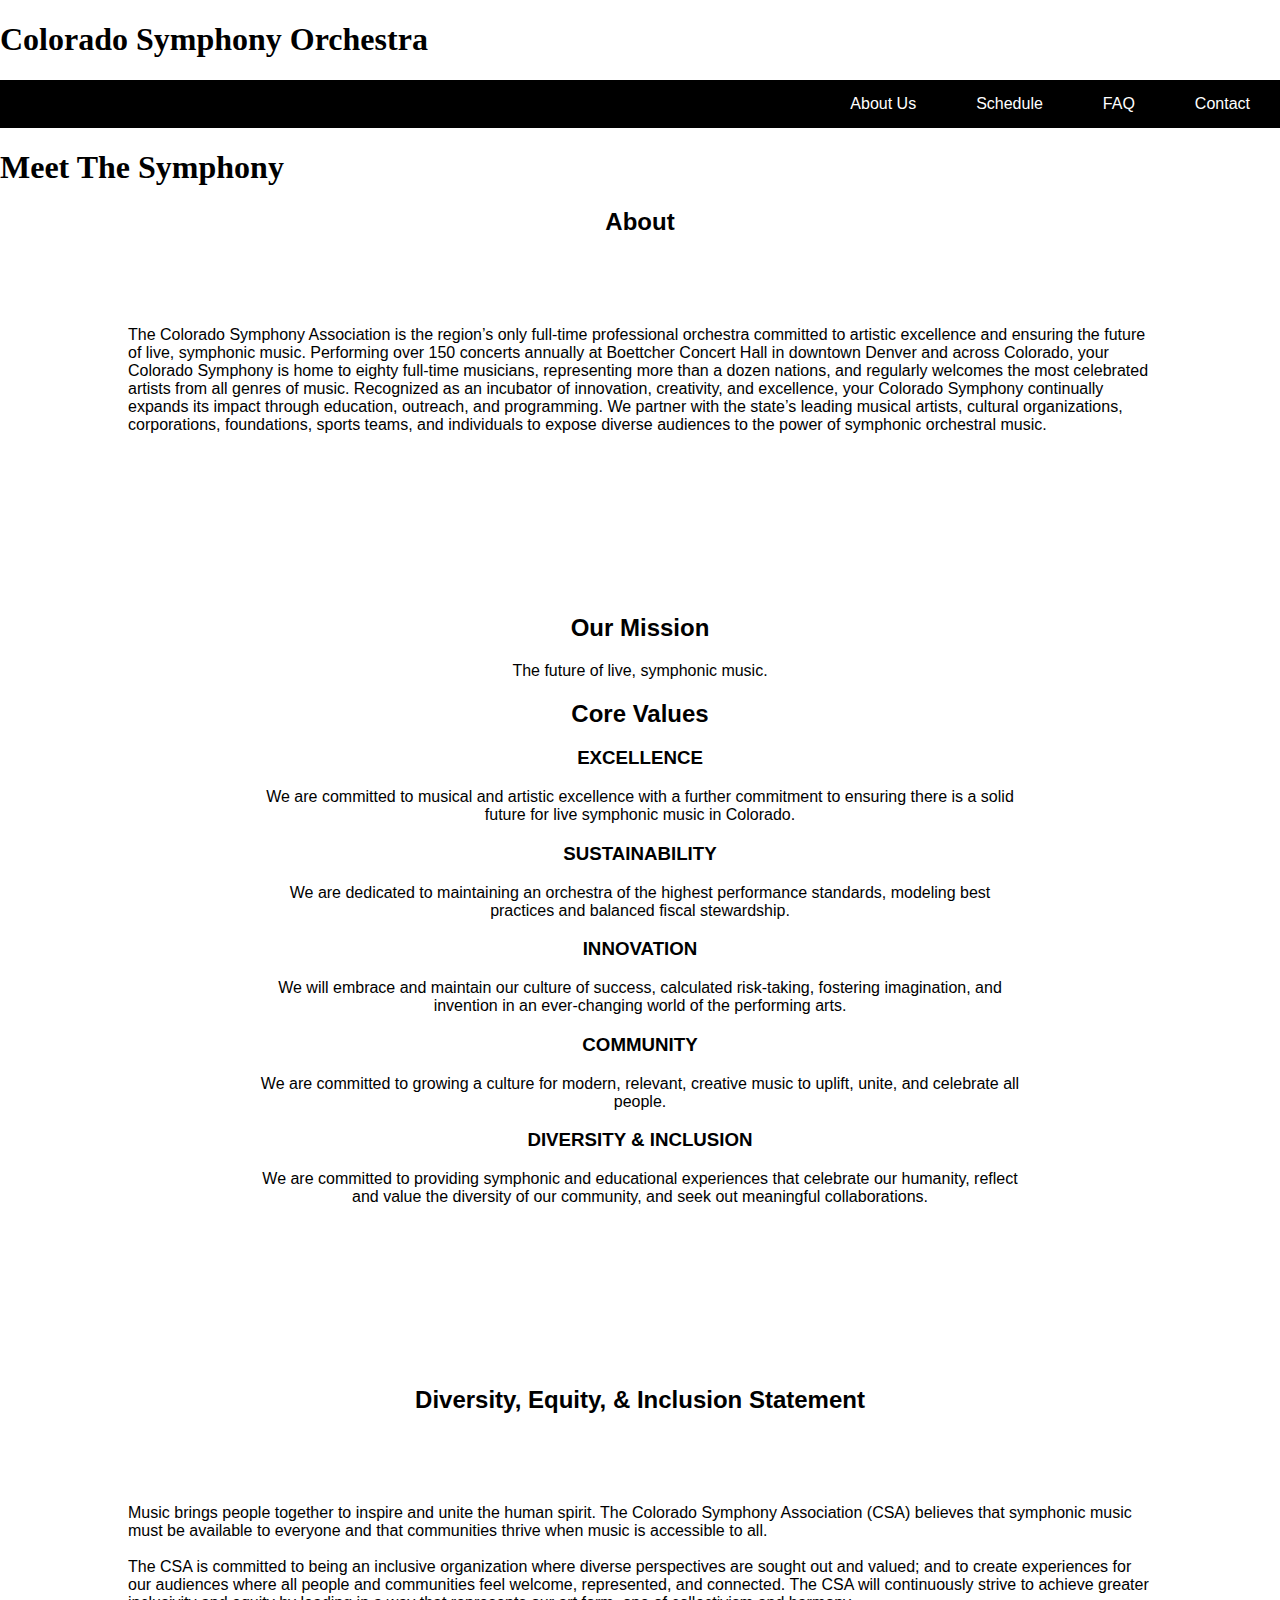
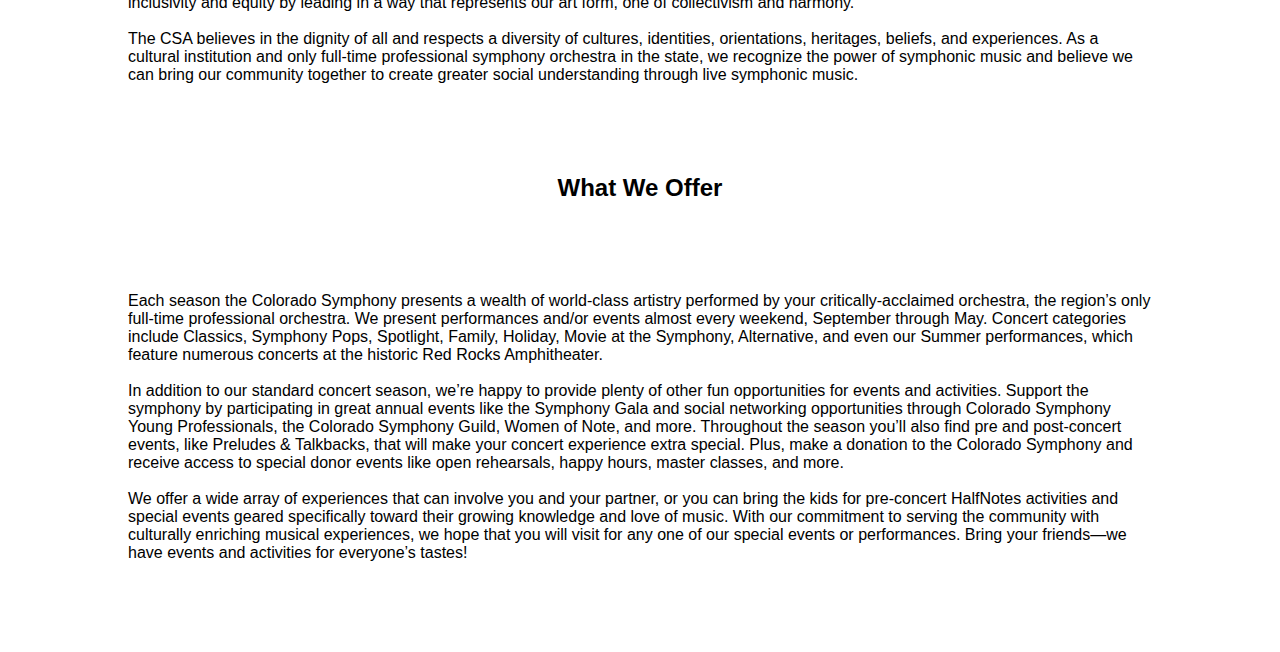
==== css_midterm/about.html @ aef92408 "added FAQ and about css and edited the html for both" ====
<!DOCTYPE html>
<html lang="en">
<head>
    <meta charset="UTF-8">
    <meta name="viewport" content="width=device-width, initial-scale=1.0">
    <title>About Us</title>
    <link rel="stylesheet" href="css/index.css">
    <link rel="stylesheet" href="css/about.css">
    <link rel="preconnect" href="https://fonts.googleapis.com">
    <link rel="preconnect" href="https://fonts.gstatic.com" crossorigin>
    <link href="https://fonts.googleapis.com/css2?family=Sixtyfour+Convergence&display=swap" rel="stylesheet">
</head>
<body>
    <h1><a href="index.html">Colorado Symphony Orchestra</a></h1>
    <nav>
        <ul>
            <li><a href="about.html">About Us</a></li>
            <li><a href="schedule.html">Schedule</a></li>
            <li><a href="FAQ.html">FAQ</a></li>
            <li><a href="contact.html">Contact</a></li>
      </ul>
    </nav>

    <h1>Meet The Symphony</h1>

    
    <h2>About</h2>
    <p class="description">The Colorado Symphony Association is the region’s 
        only full-time professional orchestra committed 
        to artistic excellence and ensuring the future of 
        live, symphonic music. Performing over 150 concerts 
        annually at Boettcher Concert Hall in downtown Denver 
        and across Colorado, your Colorado Symphony is home 
        to eighty full-time musicians, representing more than 
        a dozen nations, and regularly welcomes the most 
        celebrated artists from all genres of music. 
        Recognized as an incubator of innovation, creativity, 
        and excellence, your Colorado Symphony continually 
        expands its impact through education, outreach, 
        and programming. We partner with the state’s leading 
        musical artists, cultural organizations, 
        corporations, foundations, sports teams, 
        and individuals to expose diverse audiences 
        to the power of symphonic orchestral music.
    </p>
    
    <div id="Mission">

        <h2>Our Mission</h2>
        <p>The future of live, symphonic music.</p>

        <h2>Core Values</h2>
        <h3>EXCELLENCE</h3>
        <p>We are committed to musical and artistic excellence with a further commitment to ensuring there is a solid future for live symphonic music in Colorado.</p>
        
        <h3>SUSTAINABILITY</h3>
        <p>We are dedicated to maintaining an orchestra of the highest performance standards, modeling best practices and balanced fiscal stewardship.</p>
        
        <h3>INNOVATION</h3>
        <p>We will embrace and maintain our culture of success, calculated risk-taking, fostering imagination, and invention in an ever-changing world of the performing arts.</p>
        
        <h3>COMMUNITY</h3>
        <p>We are committed to growing a culture for modern, relevant, creative music to uplift, unite, and celebrate all people.</p>
        
        <h3>DIVERSITY & INCLUSION</h3>
        <p>We are committed to providing symphonic and educational experiences that celebrate our humanity, reflect and value the diversity of our community, and seek out meaningful collaborations.</p>

    </div>

    <h2>Diversity, Equity, & Inclusion Statement</h2>
    <p class="description">Music brings people together to inspire and unite the human spirit. The Colorado Symphony Association (CSA) believes that symphonic music must be available to everyone and that communities thrive when music is accessible to all.<br><br>
        The CSA is committed to being an inclusive organization where diverse perspectives are sought out and valued; and to create experiences for our audiences where all people and communities feel welcome, represented, and connected. The CSA will continuously strive to achieve greater inclusivity and equity by leading in a way that represents our art form, one of collectivism and harmony.<br><br>
        The CSA believes in the dignity of all and respects a diversity of cultures, identities, orientations, heritages, beliefs, and experiences. As a cultural institution and only full-time professional symphony orchestra in the state, we recognize the power of symphonic music and believe we can bring our community together to create greater social understanding through live symphonic music.<br>
    </p>
    
    <h2>What We Offer</h2>
    <p class="description">Each season the Colorado Symphony presents a wealth of world-class artistry performed by your critically-acclaimed orchestra, the region’s only full-time professional orchestra. We present performances and/or events almost every weekend, September through May. Concert categories include Classics, Symphony Pops, Spotlight, Family, Holiday, Movie at the Symphony, Alternative, and even our Summer performances, which feature numerous concerts at the historic Red Rocks Amphitheater.<br><br>
        In addition to our standard concert season, we’re happy to provide plenty of other fun opportunities for events and activities. Support the symphony by participating in great annual events like the Symphony Gala and social networking opportunities through Colorado Symphony Young Professionals, the Colorado Symphony Guild, Women of Note, and more. Throughout the season you’ll also find pre and post-concert events, like Preludes & Talkbacks, that will make your concert experience extra special. Plus, make a donation to the Colorado Symphony and receive access to special donor events like open rehearsals, happy hours, master classes, and more.<br><br>
        We offer a wide array of experiences that can involve you and your partner, or you can bring the kids for pre-concert HalfNotes activities and special events geared specifically toward their growing knowledge and love of music. With our commitment to serving the community with culturally enriching musical experiences, we hope that you will visit for any one of our special events or performances. Bring your friends—we have events and activities for everyone’s tastes!<br>
    </p>
</body>
</html>
---- css_midterm/css/index.css ----
body{
    margin:0;
    font-family: "Gill Sans", sans-serif;
}

.main{
    width: 100%;
    background: linear-gradient(to top, rgba(0,0,0,0.5)50%,rgba(0,0,0,0.5)50%), url(../images/Catherine-Jason-Sinn-1920x400-1.jpg);
    background-position: center;
    background-size: cover;
    height: 65vh;

    color:white;
    padding-left: 50px;
}

h1{
    font-family: "Apple Chancery", cursive;
    font-size: 2em;
}

.content-pic{
    width: 1500px;
    height: auto;
    margin: auto;
    color: white;
    position: relative;
    padding-bottom: 25px;
}

.content-pic h2{
    font-size: 3.125em; /* 50px/16=3.125em */
    letter-spacing: 2px;
}

.content-pic h3{
    font-size: 1.25em; /* 20px/16=1.25em */
    padding-top: 20px;
}

.content-pic .par{
    letter-spacing: 1.2px;
    padding-bottom: 15px;
}

.content-pic .cn{
    width: 180px;
    height: 50px;
    background: #637488;
    border: none;
    font-size: 18px;
    border-radius: 10px;
    cursor: pointer;
    transition: .2s ease;
    
}

.content-pic .cn a{
    text-decoration: none;
    color: white;
    /* transition: .3s ease; */
}

.cn:hover{
    background-color: #334860;
}

nav ul{
    list-style-type: none; /* gets rid of bullets */
    display: flex;
    background-color: black;
    margin:0;
    padding: 15px 0px;
    justify-content: flex-end; /* moves content to the right */
}

h1 a{
    text-decoration: none; /* gets rid of underline */
    color: black;
}

li a{
    text-decoration: none; /* gets rid of underline */
    color:white;
    padding: 15px 30px; /* first value: top/bottom , second value: left/right*/
    /* font-family: "Sixtyfour Convergence", sans-serif; */
    font-family: "Gill Sans", sans-serif;
}

li a:hover{ /* pseudoclass */
    background-color: #888484;
    color: white;
}

/* when you click on the link */
li a:active{ 
    background-color: #637488;
}

.education-programs {
    display: flex;
    flex-wrap: wrap; /* flex items will wrap onto multiple lines, from top to bottom */
    gap: 10px; /* gap between boxed */
    justify-content: center;
    padding: 10px; /* space from edges of screen */
}

.program {
    background: #fff;
    border-radius: 8px;
    padding: 20px;
    box-shadow: 0 2px 8px rgba(0, 0, 0, 0.2);
    flex: 1 1 calc(30%); /* Responsive sizing */
    min-width: 250px; /* Minimum width for smaller screens */
}

.program h2 {
    color: #2c3e50;
}

.program p {
    color: #34495e;
}

.program a {
    color: #2980b9;
    text-decoration: none;
}

.program a:hover {
    text-decoration: underline;
}
---- css_midterm/css/about.css ----
#Mission{
    text-align: center;
    margin: 20vh 20vw;
}

.description{
    margin: 10vh 10vw;
}

h2{
    text-align: center;
}
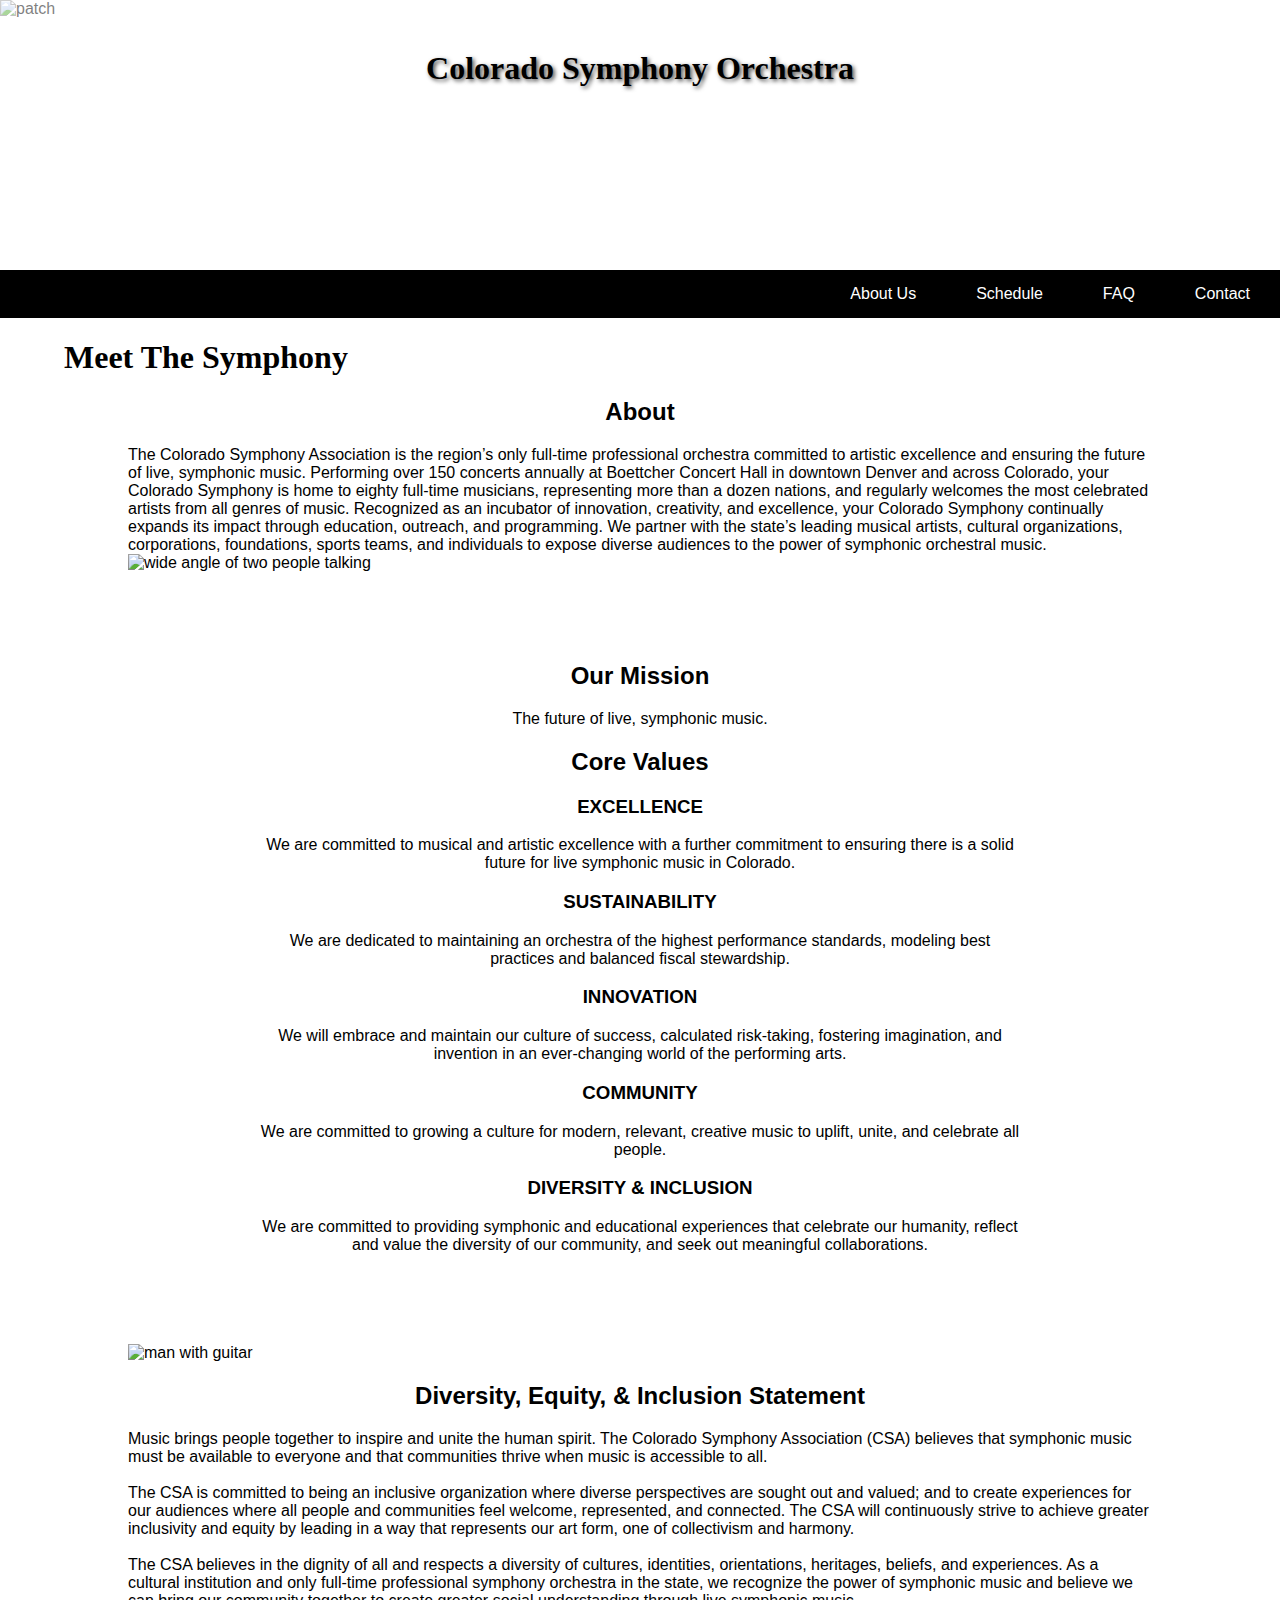
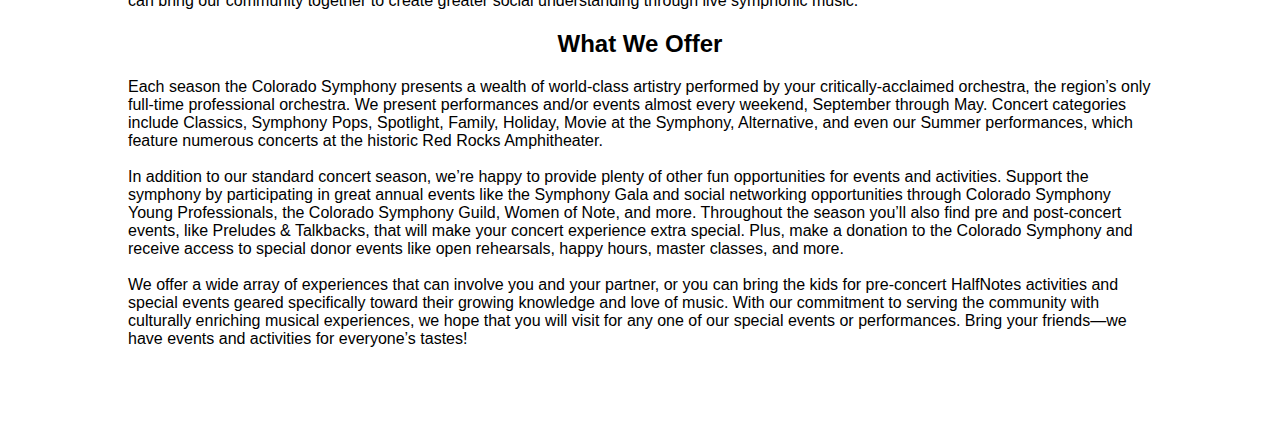
==== commit f4a5872e: "restored previously deleted css and html" ====
--- a/css_midterm/about.html
+++ b/css_midterm/about.html
@@ -1,3 +1,4 @@
+
 <!DOCTYPE html>
 <html lang="en">
 <head>
@@ -11,7 +12,12 @@
     <link href="https://fonts.googleapis.com/css2?family=Sixtyfour+Convergence&display=swap" rel="stylesheet">
 </head>
 <body>
-    <h1><a href="index.html">Colorado Symphony Orchestra</a></h1>
+
+    <div id="title">
+        <img src="/css_project/css_midterm/images/schedule/Rachmaninoff-Piano-2-720x400-1.jpg" alt="patch">
+        <h1><a href="index.html">Colorado Symphony Orchestra</a></h1>
+    </div>
+
     <nav>
         <ul>
             <li><a href="about.html">About Us</a></li>
@@ -23,26 +29,31 @@
 
     <h1>Meet The Symphony</h1>
 
-    
-    <h2>About</h2>
-    <p class="description">The Colorado Symphony Association is the region’s 
-        only full-time professional orchestra committed 
-        to artistic excellence and ensuring the future of 
-        live, symphonic music. Performing over 150 concerts 
-        annually at Boettcher Concert Hall in downtown Denver 
-        and across Colorado, your Colorado Symphony is home 
-        to eighty full-time musicians, representing more than 
-        a dozen nations, and regularly welcomes the most 
-        celebrated artists from all genres of music. 
-        Recognized as an incubator of innovation, creativity, 
-        and excellence, your Colorado Symphony continually 
-        expands its impact through education, outreach, 
-        and programming. We partner with the state’s leading 
-        musical artists, cultural organizations, 
-        corporations, foundations, sports teams, 
-        and individuals to expose diverse audiences 
-        to the power of symphonic orchestral music.
-    </p>
+    <div id="aboutSection">
+        <h2>About</h2>
+        <p class="description">The Colorado Symphony Association is the region’s 
+            only full-time professional orchestra committed 
+            to artistic excellence and ensuring the future of 
+            live, symphonic music. Performing over 150 concerts 
+            annually at Boettcher Concert Hall in downtown Denver 
+            and across Colorado, your Colorado Symphony is home 
+            to eighty full-time musicians, representing more than 
+            a dozen nations, and regularly welcomes the most 
+            celebrated artists from all genres of music. 
+            Recognized as an incubator of innovation, creativity, 
+            and excellence, your Colorado Symphony continually 
+            expands its impact through education, outreach, 
+            and programming. We partner with the state’s leading 
+            musical artists, cultural organizations, 
+            corporations, foundations, sports teams, 
+            and individuals to expose diverse audiences 
+            to the power of symphonic orchestral music.
+        </p>
+    </div>
+
+    <div id="talkback">
+    <img src="/css_project/css_midterm/images/about/Talkback-945x530-1.jpg" alt="wide angle of two people talking">
+    </div>
     
     <div id="Mission">
 
@@ -67,16 +78,20 @@
 
     </div>
 
+    <div id="chris">
+    <img src="/css_project/css_midterm/images/schedule/Chris-Thile-2024-720x400-1.jpg" alt="man with guitar">
+    </div>
+
     <h2>Diversity, Equity, & Inclusion Statement</h2>
     <p class="description">Music brings people together to inspire and unite the human spirit. The Colorado Symphony Association (CSA) believes that symphonic music must be available to everyone and that communities thrive when music is accessible to all.<br><br>
-        The CSA is committed to being an inclusive organization where diverse perspectives are sought out and valued; and to create experiences for our audiences where all people and communities feel welcome, represented, and connected. The CSA will continuously strive to achieve greater inclusivity and equity by leading in a way that represents our art form, one of collectivism and harmony.<br><br>
-        The CSA believes in the dignity of all and respects a diversity of cultures, identities, orientations, heritages, beliefs, and experiences. As a cultural institution and only full-time professional symphony orchestra in the state, we recognize the power of symphonic music and believe we can bring our community together to create greater social understanding through live symphonic music.<br>
-    </p>
+    The CSA is committed to being an inclusive organization where diverse perspectives are sought out and valued; and to create experiences for our audiences where all people and communities feel welcome, represented, and connected. The CSA will continuously strive to achieve greater inclusivity and equity by leading in a way that represents our art form, one of collectivism and harmony.<br><br>
+    The CSA believes in the dignity of all and respects a diversity of cultures, identities, orientations, heritages, beliefs, and experiences. As a cultural institution and only full-time professional symphony orchestra in the state, we recognize the power of symphonic music and believe we can bring our community together to create greater social understanding through live symphonic music.<br></p>
     
-    <h2>What We Offer</h2>
-    <p class="description">Each season the Colorado Symphony presents a wealth of world-class artistry performed by your critically-acclaimed orchestra, the region’s only full-time professional orchestra. We present performances and/or events almost every weekend, September through May. Concert categories include Classics, Symphony Pops, Spotlight, Family, Holiday, Movie at the Symphony, Alternative, and even our Summer performances, which feature numerous concerts at the historic Red Rocks Amphitheater.<br><br>
+    <div id="offer">
+        <h2>What We Offer</h2>
+        <p class="description">Each season the Colorado Symphony presents a wealth of world-class artistry performed by your critically-acclaimed orchestra, the region’s only full-time professional orchestra. We present performances and/or events almost every weekend, September through May. Concert categories include Classics, Symphony Pops, Spotlight, Family, Holiday, Movie at the Symphony, Alternative, and even our Summer performances, which feature numerous concerts at the historic Red Rocks Amphitheater.<br><br>
         In addition to our standard concert season, we’re happy to provide plenty of other fun opportunities for events and activities. Support the symphony by participating in great annual events like the Symphony Gala and social networking opportunities through Colorado Symphony Young Professionals, the Colorado Symphony Guild, Women of Note, and more. Throughout the season you’ll also find pre and post-concert events, like Preludes & Talkbacks, that will make your concert experience extra special. Plus, make a donation to the Colorado Symphony and receive access to special donor events like open rehearsals, happy hours, master classes, and more.<br><br>
-        We offer a wide array of experiences that can involve you and your partner, or you can bring the kids for pre-concert HalfNotes activities and special events geared specifically toward their growing knowledge and love of music. With our commitment to serving the community with culturally enriching musical experiences, we hope that you will visit for any one of our special events or performances. Bring your friends—we have events and activities for everyone’s tastes!<br>
-    </p>
+        We offer a wide array of experiences that can involve you and your partner, or you can bring the kids for pre-concert HalfNotes activities and special events geared specifically toward their growing knowledge and love of music. With our commitment to serving the community with culturally enriching musical experiences, we hope that you will visit for any one of our special events or performances. Bring your friends—we have events and activities for everyone’s tastes!<br></p>
+    </div>
 </body>
-</html>+</html>
--- a/css_midterm/css/index.css
+++ b/css_midterm/css/index.css
@@ -17,6 +17,9 @@
 h1{
     font-family: "Apple Chancery", cursive;
     font-size: 2em;
+    
+    margin-left: 5vw;
+    
 }
 
 .content-pic{
--- a/css_midterm/css/about.css
+++ b/css_midterm/css/about.css
@@ -1,12 +1,70 @@
+#title {
+    position: relative;
+    width: 100%;
+    height: 30vh;
+}
+
+#title img {
+    position: 0;
+    top: 0;
+    left: 0;
+    width: 100%;
+    height: 100%;
+    object-fit: cover;
+    z-index: 1;
+    opacity: 50%;
+}
+
+#title h1 {
+    position: absolute;
+    top: 25%;
+    left: 50%;
+    transform: translate(-50%, -50%);
+    z-index: 2;
+    text-shadow: 2px 2px 4px rgba(0, 0, 0, 0.7); /* Add shadow for better readability */
+    /* font-size: 3rem; */
+    margin: 0;
+    text-align: center;
+}
+
 #Mission{
     text-align: center;
-    margin: 20vh 20vw;
+    margin: 10vh 20vw;    
+}
+
+img{
+    width: 1250px;
+    max-width: 100%;
+    min-width: none;
+}
+
+#talkback{
+    margin: 0vh 10vw;
+    position: relative;
+}
+
+#chris{
+    margin: 0vh 10vw;
+    position: relative;
 }
 
 .description{
-    margin: 10vh 10vw;
+    margin: 0vh 10vw;
+    max-width: 100%;
+}
+
+h1{
+    margin-left: 5vw;
 }
 
 h2{
     text-align: center;
+}
+
+#aboutSection{
+    margin-bottom: 5vh 10vw;
+}
+
+#offer {
+    margin-bottom: 10vh;
 }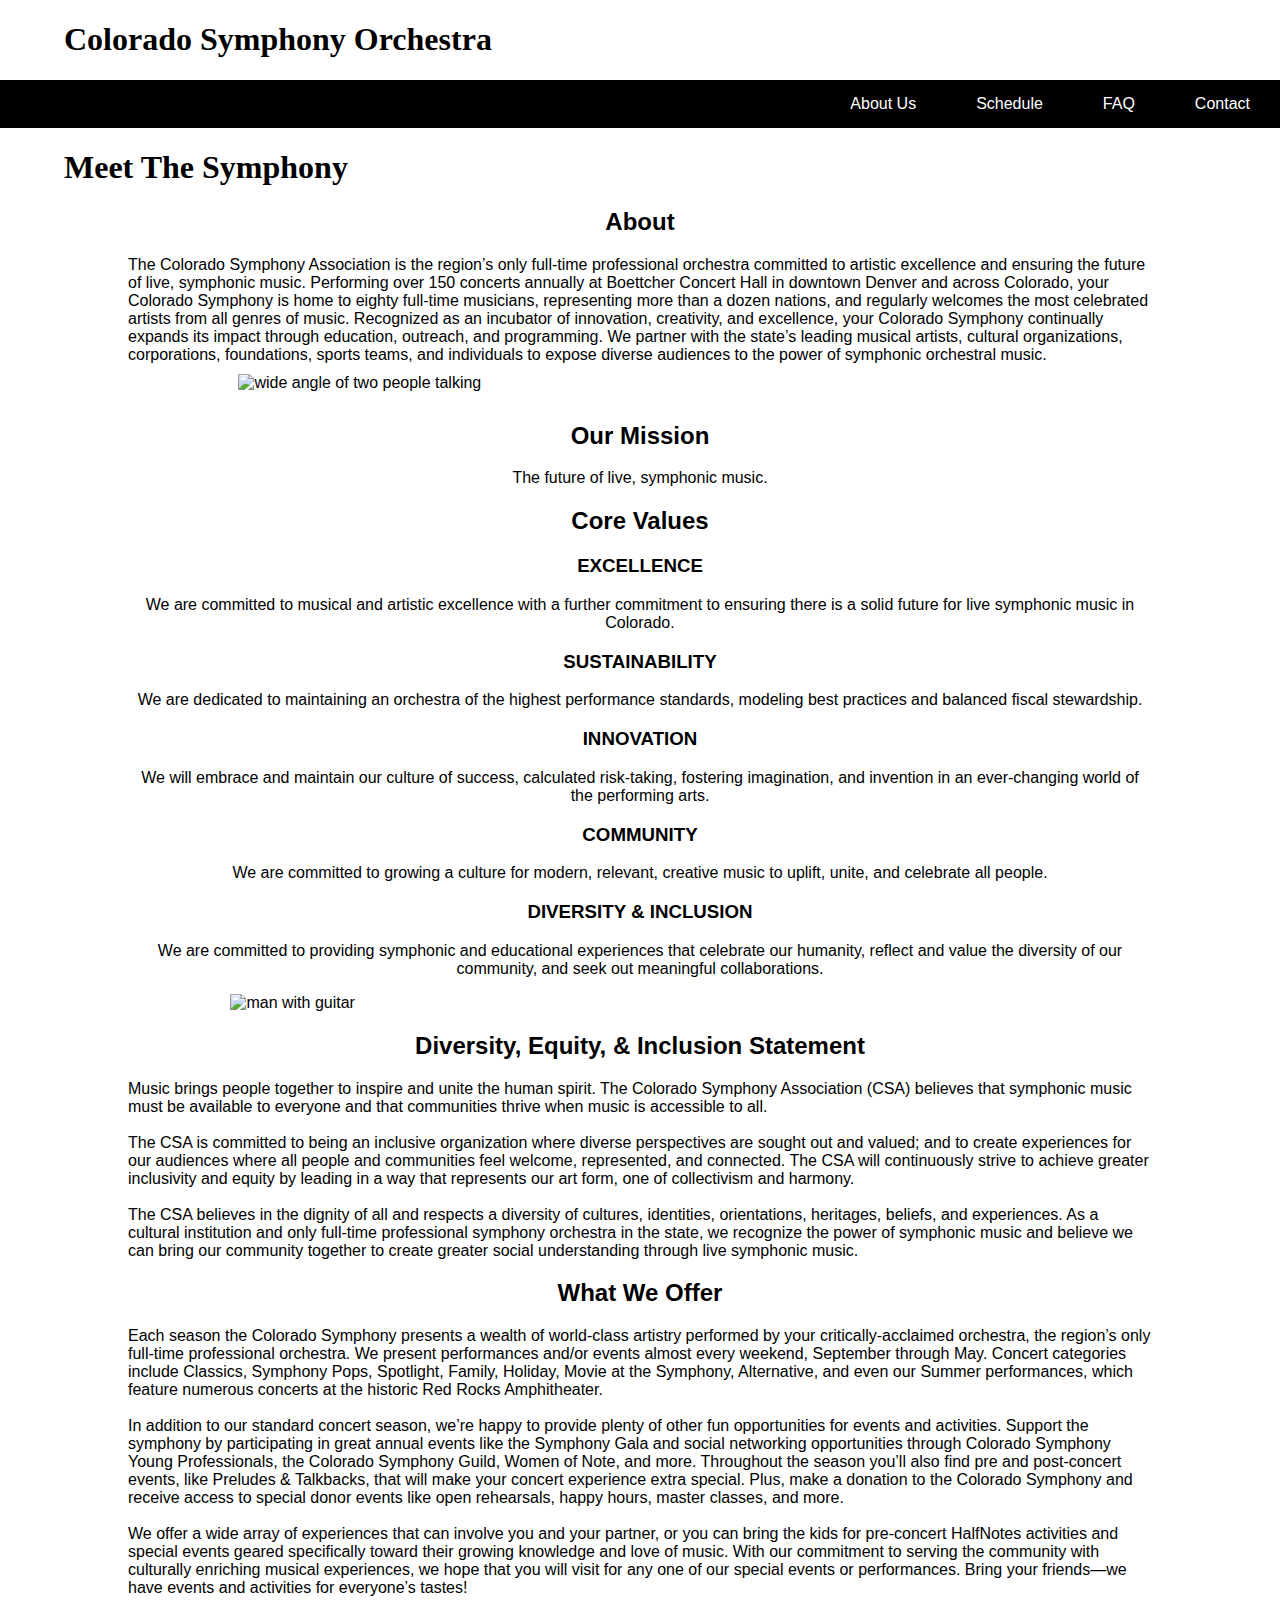
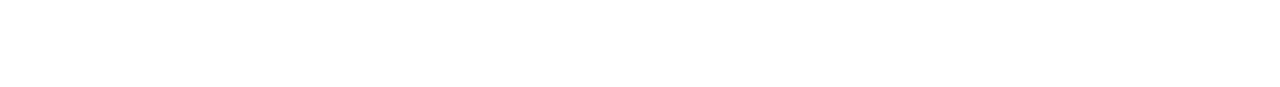
==== commit e2f5db65: "Added morty's images and css to the about page" ====
--- a/css_midterm/about.html
+++ b/css_midterm/about.html
@@ -1,4 +1,3 @@
-
 <!DOCTYPE html>
 <html lang="en">
 <head>
@@ -14,7 +13,7 @@
 <body>
 
     <div id="title">
-        <img src="/css_project/css_midterm/images/schedule/Rachmaninoff-Piano-2-720x400-1.jpg" alt="patch">
+        <!-- <img src="/css_project/css_midterm/images/schedule/Rachmaninoff-Piano-2-720x400-1.jpg" alt="patch"> -->
         <h1><a href="index.html">Colorado Symphony Orchestra</a></h1>
     </div>
 
@@ -52,7 +51,7 @@
     </div>
 
     <div id="talkback">
-    <img src="/css_project/css_midterm/images/about/Talkback-945x530-1.jpg" alt="wide angle of two people talking">
+        <img src="images/about/Talkback-945x530-1.jpg" alt="wide angle of two people talking">
     </div>
     
     <div id="Mission">
@@ -79,7 +78,7 @@
     </div>
 
     <div id="chris">
-    <img src="/css_project/css_midterm/images/schedule/Chris-Thile-2024-720x400-1.jpg" alt="man with guitar">
+        <img src="images/schedule/Chris-Thile-2024-720x400-1.jpg" alt="man with guitar">
     </div>
 
     <h2>Diversity, Equity, & Inclusion Statement</h2>
@@ -94,4 +93,4 @@
         We offer a wide array of experiences that can involve you and your partner, or you can bring the kids for pre-concert HalfNotes activities and special events geared specifically toward their growing knowledge and love of music. With our commitment to serving the community with culturally enriching musical experiences, we hope that you will visit for any one of our special events or performances. Bring your friends—we have events and activities for everyone’s tastes!<br></p>
     </div>
 </body>
-</html>
+</html>--- a/css_midterm/css/about.css
+++ b/css_midterm/css/about.css
@@ -1,46 +1,21 @@
-#title {
-    position: relative;
-    width: 100%;
-    height: 30vh;
-}
-
-#title img {
-    position: 0;
-    top: 0;
-    left: 0;
-    width: 100%;
-    height: 100%;
-    object-fit: cover;
-    z-index: 1;
-    opacity: 50%;
-}
-
-#title h1 {
-    position: absolute;
-    top: 25%;
-    left: 50%;
-    transform: translate(-50%, -50%);
-    z-index: 2;
-    text-shadow: 2px 2px 4px rgba(0, 0, 0, 0.7); /* Add shadow for better readability */
-    /* font-size: 3rem; */
-    margin: 0;
-    text-align: center;
-}
-
 #Mission{
     text-align: center;
-    margin: 10vh 20vw;    
+    margin: 0vh 10vw;
 }
 
 img{
-    width: 1250px;
-    max-width: 100%;
     min-width: none;
+    /* center images */
+    display: block;
+    margin-left: auto;
+    margin-right: auto;
+    width: 80%;   
 }
 
 #talkback{
     margin: 0vh 10vw;
     position: relative;
+    padding: 10px;
 }
 
 #chris{
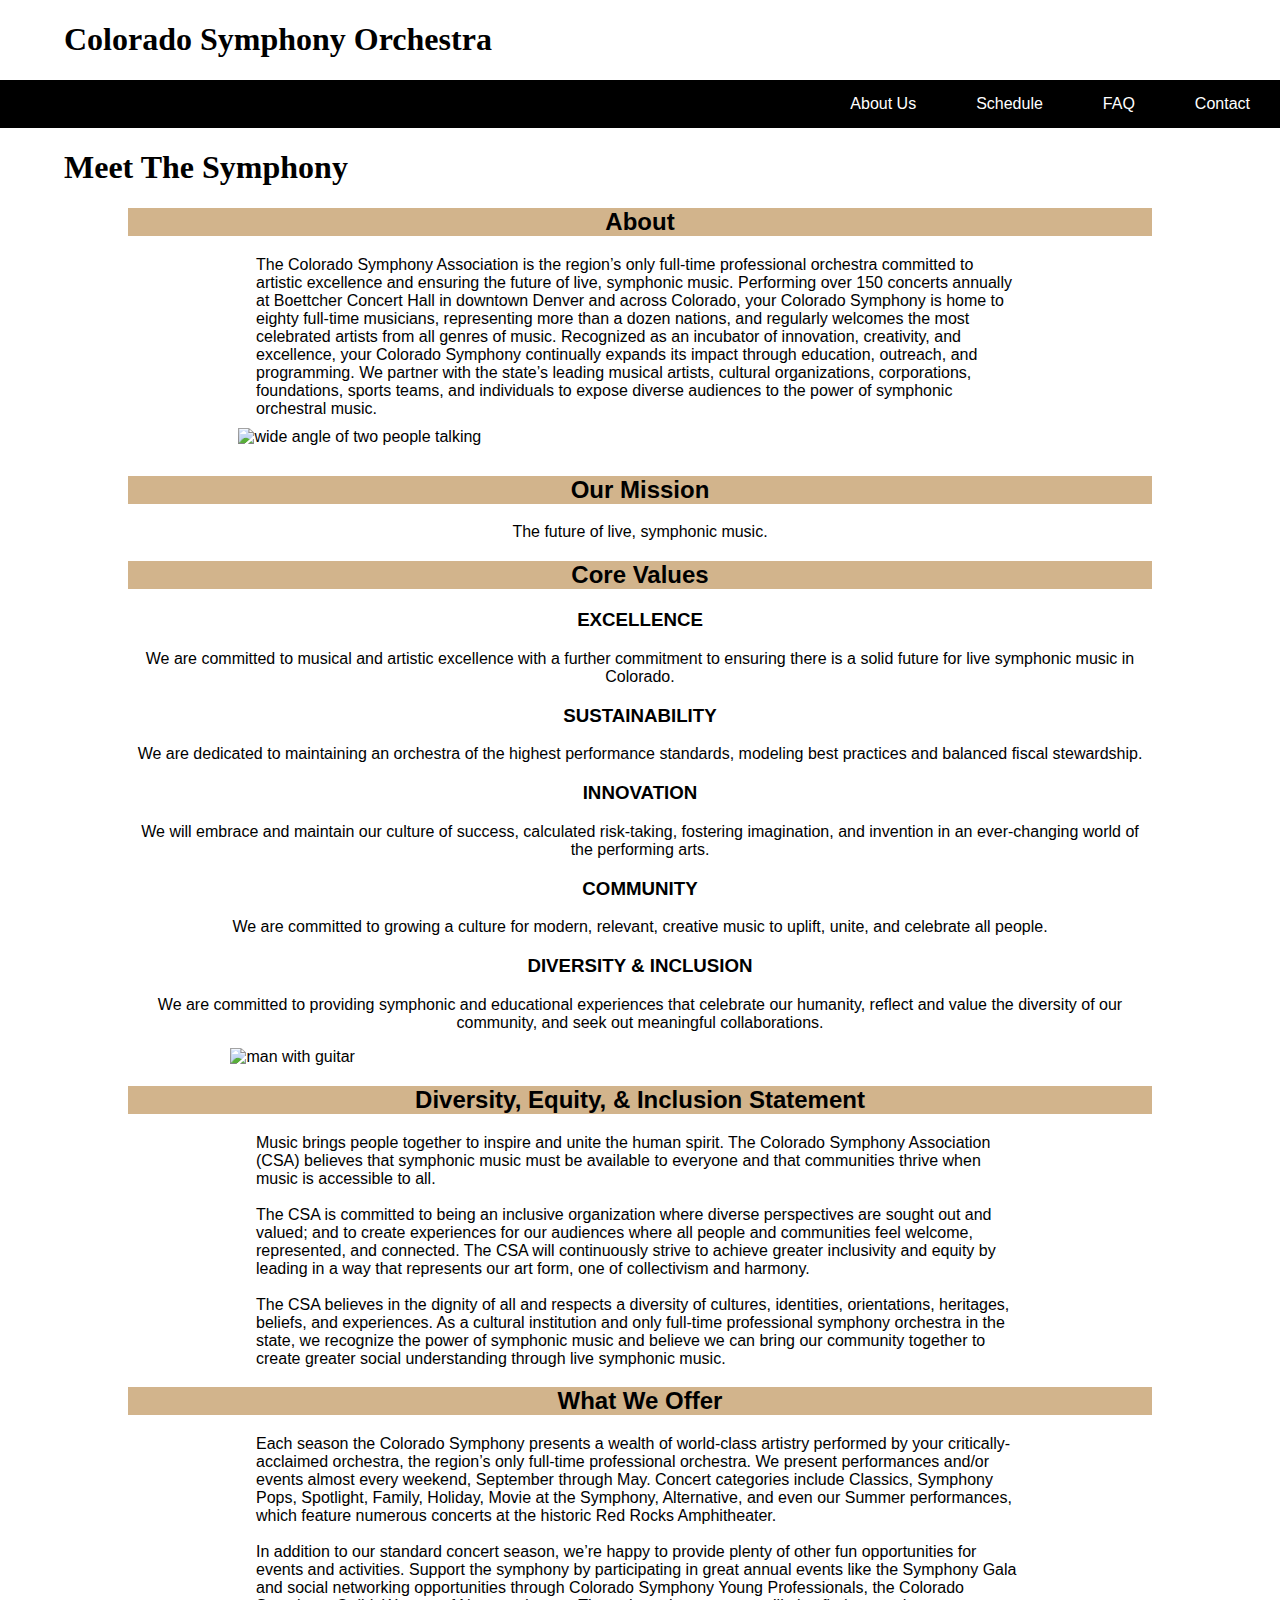
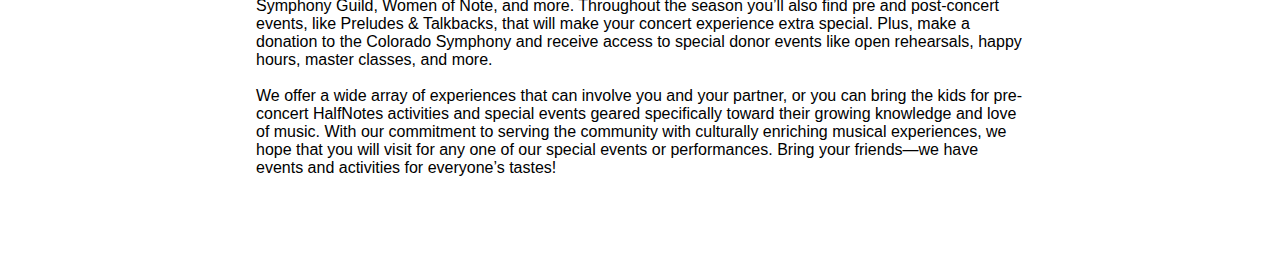
==== commit 78949647: "Add color to about section" ====
--- a/css_midterm/about.html
+++ b/css_midterm/about.html
@@ -13,7 +13,6 @@
 <body>
 
     <div id="title">
-        <!-- <img src="/css_project/css_midterm/images/schedule/Rachmaninoff-Piano-2-720x400-1.jpg" alt="patch"> -->
         <h1><a href="index.html">Colorado Symphony Orchestra</a></h1>
     </div>
 
@@ -81,11 +80,13 @@
         <img src="images/schedule/Chris-Thile-2024-720x400-1.jpg" alt="man with guitar">
     </div>
 
-    <h2>Diversity, Equity, & Inclusion Statement</h2>
-    <p class="description">Music brings people together to inspire and unite the human spirit. The Colorado Symphony Association (CSA) believes that symphonic music must be available to everyone and that communities thrive when music is accessible to all.<br><br>
-    The CSA is committed to being an inclusive organization where diverse perspectives are sought out and valued; and to create experiences for our audiences where all people and communities feel welcome, represented, and connected. The CSA will continuously strive to achieve greater inclusivity and equity by leading in a way that represents our art form, one of collectivism and harmony.<br><br>
-    The CSA believes in the dignity of all and respects a diversity of cultures, identities, orientations, heritages, beliefs, and experiences. As a cultural institution and only full-time professional symphony orchestra in the state, we recognize the power of symphonic music and believe we can bring our community together to create greater social understanding through live symphonic music.<br></p>
-    
+    <div id="dei">
+        <h2>Diversity, Equity, & Inclusion Statement</h2>
+        <p class="description">Music brings people together to inspire and unite the human spirit. The Colorado Symphony Association (CSA) believes that symphonic music must be available to everyone and that communities thrive when music is accessible to all.<br><br>
+        The CSA is committed to being an inclusive organization where diverse perspectives are sought out and valued; and to create experiences for our audiences where all people and communities feel welcome, represented, and connected. The CSA will continuously strive to achieve greater inclusivity and equity by leading in a way that represents our art form, one of collectivism and harmony.<br><br>
+        The CSA believes in the dignity of all and respects a diversity of cultures, identities, orientations, heritages, beliefs, and experiences. As a cultural institution and only full-time professional symphony orchestra in the state, we recognize the power of symphonic music and believe we can bring our community together to create greater social understanding through live symphonic music.<br></p>
+    </div>  
+
     <div id="offer">
         <h2>What We Offer</h2>
         <p class="description">Each season the Colorado Symphony presents a wealth of world-class artistry performed by your critically-acclaimed orchestra, the region’s only full-time professional orchestra. We present performances and/or events almost every weekend, September through May. Concert categories include Classics, Symphony Pops, Spotlight, Family, Holiday, Movie at the Symphony, Alternative, and even our Summer performances, which feature numerous concerts at the historic Red Rocks Amphitheater.<br><br>
--- a/css_midterm/css/index.css
+++ b/css_midterm/css/index.css
@@ -4,12 +4,11 @@
 }
 
 .main{
-    width: 100%;
+    width: auto;
     background: linear-gradient(to top, rgba(0,0,0,0.5)50%,rgba(0,0,0,0.5)50%), url(../images/Catherine-Jason-Sinn-1920x400-1.jpg);
     background-position: center;
     background-size: cover;
     height: 65vh;
-
     color:white;
     padding-left: 50px;
 }
@@ -43,7 +42,7 @@
 
 .content-pic .par{
     letter-spacing: 1.2px;
-    padding-bottom: 15px;
+    /* padding-bottom: 15px; */
 }
 
 .content-pic .cn{
@@ -61,7 +60,6 @@
 .content-pic .cn a{
     text-decoration: none;
     color: white;
-    /* transition: .3s ease; */
 }
 
 .cn:hover{
@@ -77,6 +75,7 @@
     justify-content: flex-end; /* moves content to the right */
 }
 
+
 h1 a{
     text-decoration: none; /* gets rid of underline */
     color: black;
@@ -86,7 +85,6 @@
     text-decoration: none; /* gets rid of underline */
     color:white;
     padding: 15px 30px; /* first value: top/bottom , second value: left/right*/
-    /* font-family: "Sixtyfour Convergence", sans-serif; */
     font-family: "Gill Sans", sans-serif;
 }
 
@@ -113,8 +111,8 @@
     border-radius: 8px;
     padding: 20px;
     box-shadow: 0 2px 8px rgba(0, 0, 0, 0.2);
-    flex: 1 1 calc(30%); /* Responsive sizing */
-    min-width: 250px; /* Minimum width for smaller screens */
+    flex: 1 1 calc(30%); /* for responsive sizing */
+    min-width: 250px; /* minimum width for smaller screens */
 }
 
 .program h2 {
@@ -132,4 +130,58 @@
 
 .program a:hover {
     text-decoration: underline;
+}
+
+/* media query for mobile screens */
+@media (max-width: 400px) {
+    .main {
+        height: auto;
+        padding: 20px;
+    }
+
+    .content-pic h2 {
+        font-size: 2em; /* smaller font */
+    }
+
+    .content-pic h3 {
+        font-size: 1em;
+    }
+
+    .content-pic .par {
+        font-size: 0.9em;
+        padding-bottom: 10px;
+        margin: 0vh 10vw;
+    }
+
+    .content-pic .cn {
+        width: 100%;
+        font-size: 0.9em;
+        height: 40px;
+    }
+
+}
+
+/* Larger screens (min-width: 1500px) */
+@media (min-width: 1500px) {
+    .main {
+        padding: 60px;
+    }
+
+    .content-pic h2 {
+        font-size: 3.5em;
+    }
+
+    .content-pic h3 {
+        font-size: 1.5em;
+    }
+
+    .content-pic .par {
+        font-size: 1.2em;
+    }
+
+    .content-pic .cn {
+        width: 200px;
+        height: 55px;
+        font-size: 1.1em;
+    }
 }--- a/css_midterm/css/about.css
+++ b/css_midterm/css/about.css
@@ -34,12 +34,20 @@
 
 h2{
     text-align: center;
+    background-color: tan;
+}
+
+#dei{
+    margin: 0vh 10vw;
 }
 
 #aboutSection{
     margin-bottom: 5vh 10vw;
+    margin: 0vh 10vw;
 }
 
 #offer {
+    margin: 0vh 10vw;
     margin-bottom: 10vh;
+    
 }